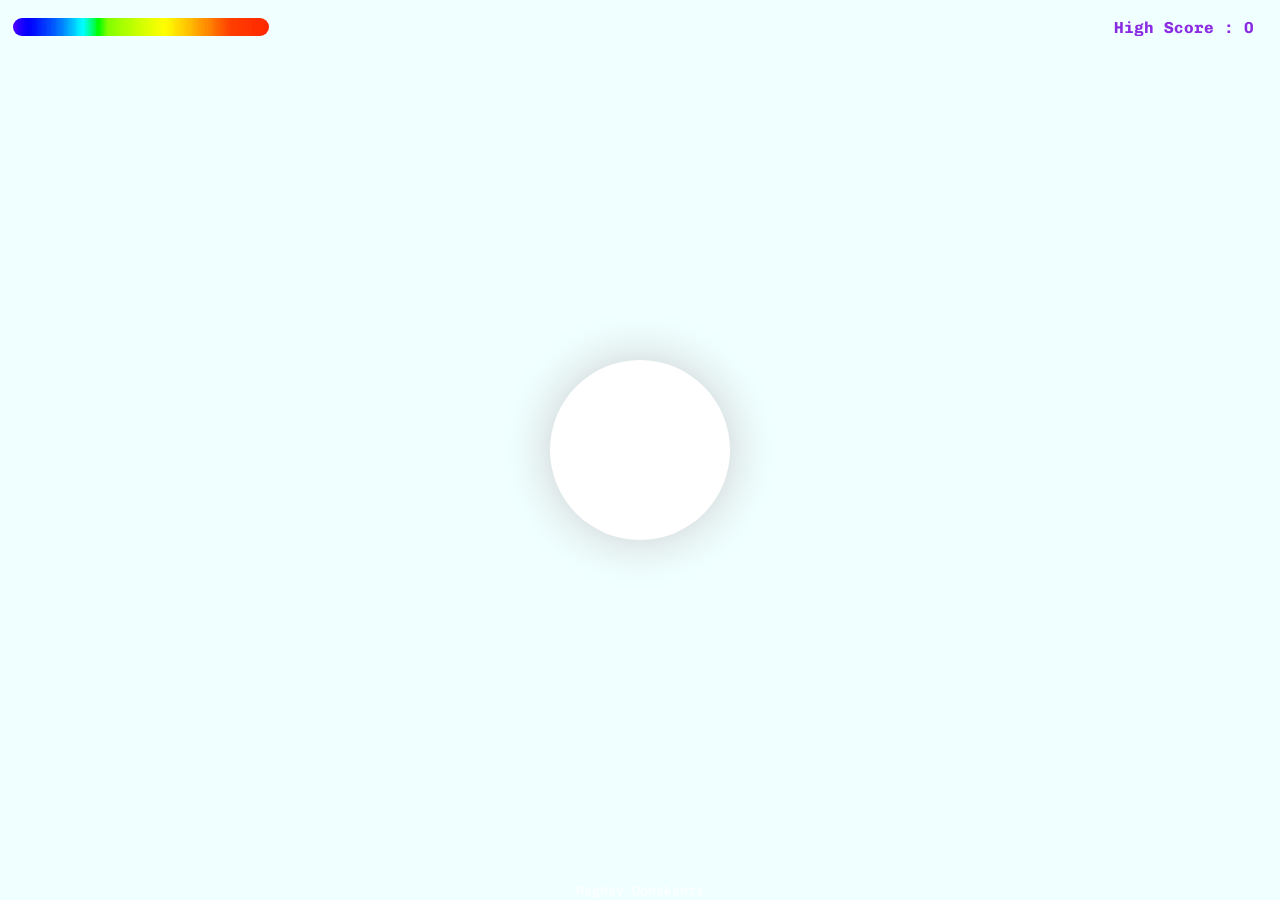
==== index.html @ 1bd0ec40 "rename main html" ====
<!DOCTYPE html>
<html lang="en">
<head>
    <meta charset="UTF-8">
    <meta http-equiv="X-UA-Compatible" content="IE=edge">
    <meta name="viewport" content="width=device-width, initial-scale=1.0">
    <link rel="stylesheet" href="guessingGame.css">
    <script src="gg.js" defer></script>
    <link rel="preconnect" href="https://fonts.googleapis.com"><link rel="preconnect" href="https://fonts.gstatic.com" crossorigin>
    <link href="https://fonts.googleapis.com/css2?family=Chivo+Mono:wght@500;600;700&display=swap" rel="stylesheet">
    <style> @import url('https://fonts.googleapis.com/css2?family=Chivo+Mono:wght@500;600;700&display=swap'); </style>
    <title>Hot And Cold</title>
</head>
<body>
    <div id="imgpos">
        <img src="spec.png" id="imagestyle">
    </div>
    <div id="highScorePos">
        <p id="highScoreText"></p>
    </div>
    <div class="CenterContents" id="circleVerPoz">
        <input type="number" class="inputBox" min="1" max="100" id="guess">
    </div>
    <div id="watermark" class="CenterContents">
        <p>Raghav Donakanti</p>
    </div>
</body>
</html>
---- guessingGame.css ----
input::-webkit-outer-spin-button,
input::-webkit-inner-spin-button {
  -webkit-appearance: none;
  margin: 0;
}

/* Firefox */
input[type=number] {
  -moz-appearance: textfield;
}



*
{
    margin: 0;
    padding: 0;
}




body
{
    background-color: azure;
    transition: background-color 1.3s;
}

.CenterContents
{
    display: flex;
    justify-content: center;
    align-items: center;
}

#circleVerPoz
{
    height: 30vh;
    width:100vw;
    position:absolute;
    top:35vh;
}

#textVerPoz
{
    height: 35vh;
    width:100vw;
    position:absolute;
}

/*.guessCircle
{
    background-color: white;
    color: black;
    height:20vh;
    width:20vh;
    border-radius: 50%;
    display: flex;
    justify-content: center;
    align-items: center;
}*/


@keyframes
bubbleBlow
{
    0% {background-color: white;
        height:20vh;
        width: 20vh;}
    13% {background-color: aqua;
        height:30vh;
        width: 30vh;}
    100% {background-color: white;
        height:20vh;
        width: 20vh;}
}


.inputBox
{
    box-shadow: 0 0 50px #ccc;
    -webkit-box-shadow: 0 0 50px #ccc;
    -moz-box-shadow:  0 0 50px #ccc;
    background-color: white;
    color: black;
    height: 20vh;
    width : 20vh;
    border-radius: 50%;
    border-style: none;
    text-align: center;
    font-size: 40px;
    transition: box-shadow 1.2s;
    font-family: 'Chivo Mono',monospace;
}

.inputBox:focus
{
    outline: none;
}


#imgpos
{
    position: absolute;
    top: 2vh;
    left: 1vw;
}

#imagestyle
{
    border-radius: 20px;
    width:20vw;
    height: 2vh;
}

#highScorePos
{
    position: absolute;
    top: 2vh;
    right: 2vw;
}

#highScoreText
{
    font-weight: bold;
    font-size: medium;
    color: blueviolet;
    font-family: 'Chivo Mono',monospace;
}

#watermark
{
    position:absolute;
    top:98vh;
    font-family: 'Chivo Mono',monospace;
    font-size: smaller;
    color: white;
    width: 100vw;
}
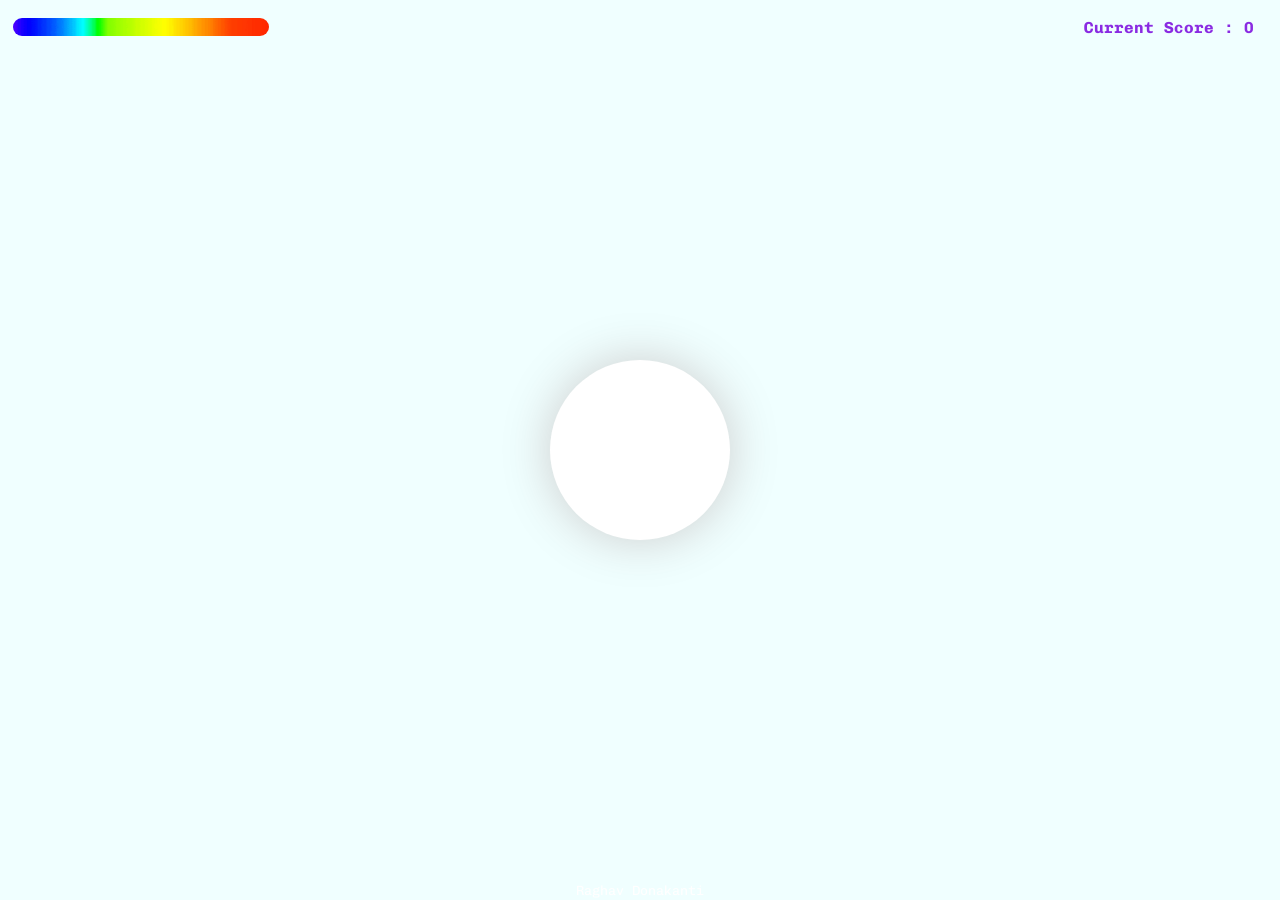
==== commit 1641abba: "input error handling, updated ui slightly" ====
--- a/index.html
+++ b/index.html
@@ -15,8 +15,9 @@
     <div id="imgpos">
         <img src="spec.png" id="imagestyle">
     </div>
-    <div id="highScorePos">
-        <p id="highScoreText"></p>
+    <div id="scorePos">
+        <p class="scoreText" id="highScoreText"></p>
+        <p class="scoreText" id="currentScoreText"></p>
     </div>
     <div class="CenterContents" id="circleVerPoz">
         <input type="number" class="inputBox" min="1" max="100" id="guess">
--- a/guessingGame.css
+++ b/guessingGame.css
@@ -103,7 +103,7 @@
 
 #imgpos
 {
-    position: absolute;
+    position: fixed;
     top: 2vh;
     left: 1vw;
 }
@@ -115,14 +115,14 @@
     height: 2vh;
 }
 
-#highScorePos
+#scorePos
 {
-    position: absolute;
+    position: fixed;
     top: 2vh;
     right: 2vw;
 }
 
-#highScoreText
+.scoreText
 {
     font-weight: bold;
     font-size: medium;
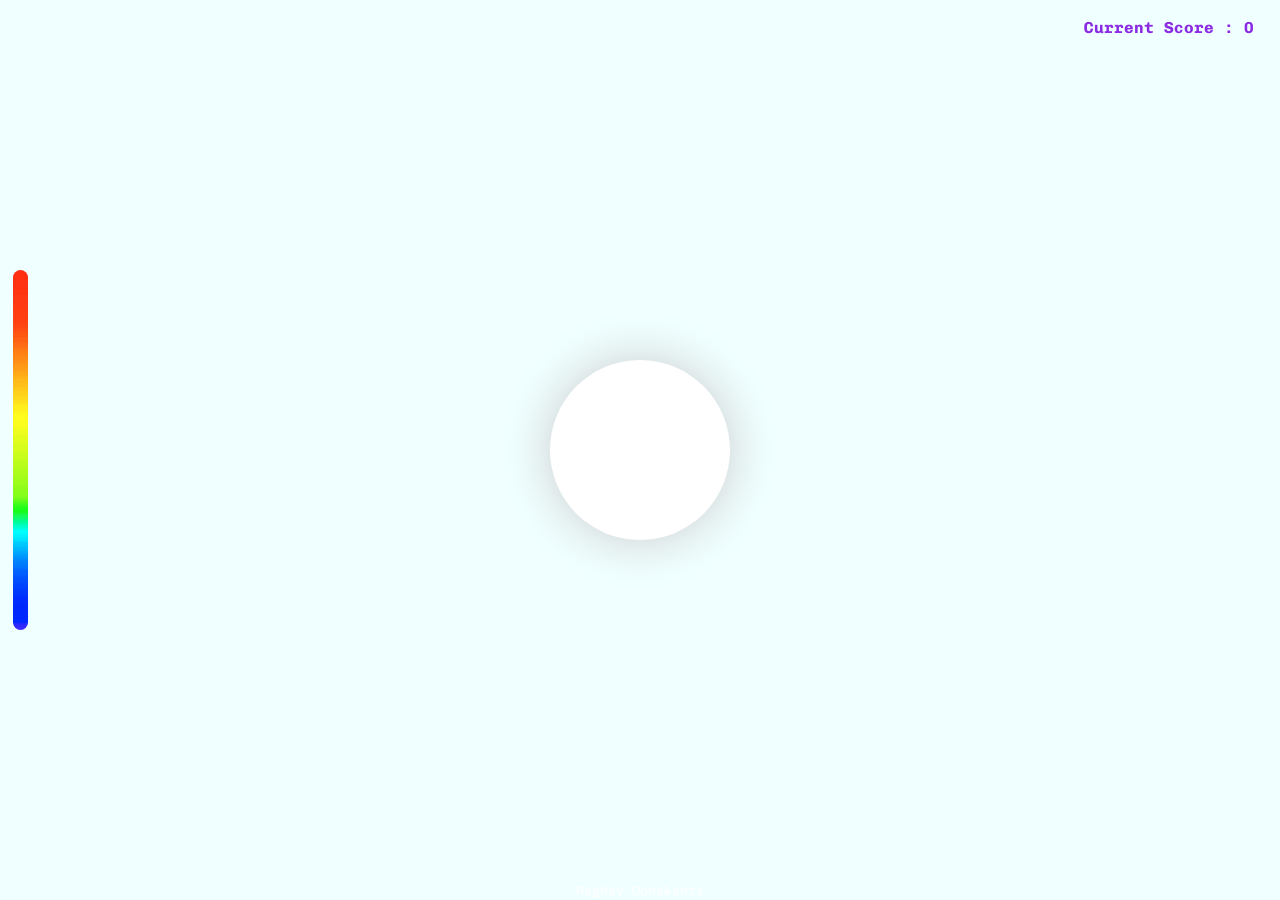
==== commit 11abcd16: "updated position of spectrum image" ====
--- a/index.html
+++ b/index.html
@@ -13,7 +13,7 @@
 </head>
 <body>
     <div id="imgpos">
-        <img src="spec.png" id="imagestyle">
+        <img src="spec_vertical.png" id="imagestyle">
     </div>
     <div id="scorePos">
         <p class="scoreText" id="highScoreText"></p>
--- a/guessingGame.css
+++ b/guessingGame.css
@@ -104,15 +104,16 @@
 #imgpos
 {
     position: fixed;
-    top: 2vh;
+    top: 30vh;
     left: 1vw;
 }
 
 #imagestyle
 {
     border-radius: 20px;
-    width:20vw;
-    height: 2vh;
+    max-width: 15px;
+    width:2vw;
+    height: 40vh;
 }
 
 #scorePos
